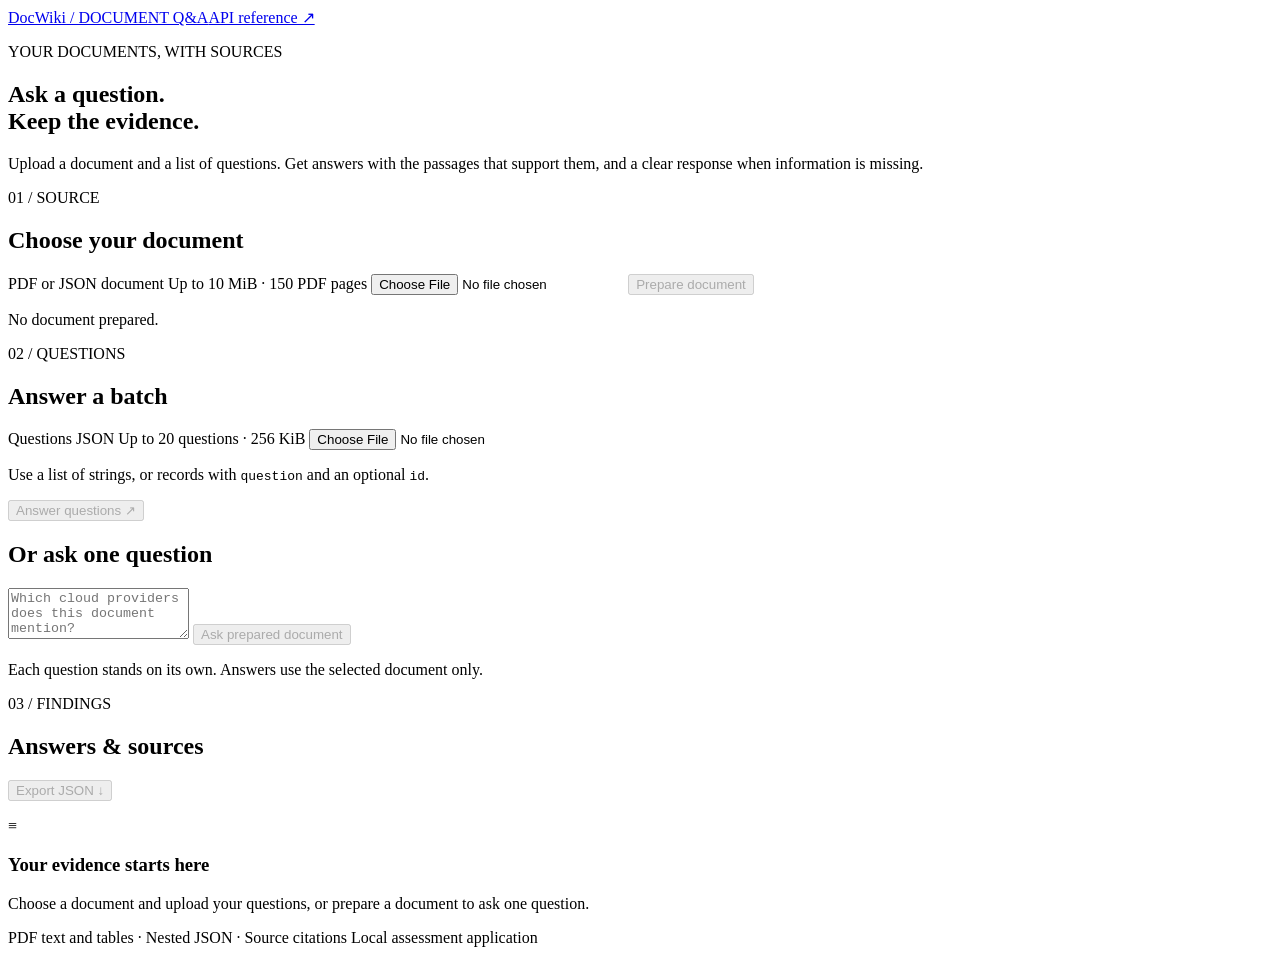
==== src/docwiki/static/index.html @ 2c014ba7 "feat: expose batch QA API with bounded execution and browser UI" ====
<!doctype html>
<html lang="en">
<head>
  <meta charset="utf-8">
  <meta name="viewport" content="width=device-width, initial-scale=1">
  <title>DocWiki · Answers from your documents</title>
  <link rel="stylesheet" href="/static/style.css">
  <script src="/static/app.js" defer></script>
</head>
<body>
  <main>
    <header><a class="brand" href="/">DocWiki<span> / DOCUMENT Q&amp;A</span></a><a href="/docs">API reference ↗</a></header>
    <section class="intro"><p class="eyebrow">YOUR DOCUMENTS, WITH SOURCES</p><h1>Ask a question.<br>Keep the evidence.</h1><p>Upload a document and a list of questions. Get answers with the passages that support them, and a clear response when information is missing.</p></section>
    <div class="workspace">
      <section class="panel inputs" aria-labelledby="source-title">
        <div class="section-label">01 / SOURCE</div><h2 id="source-title">Choose your document</h2>
        <label class="file-label" for="document">PDF or JSON document <span>Up to 10 MiB · 150 PDF pages</span></label>
        <input type="file" id="document" accept=".pdf,.json,application/pdf,application/json">
        <button id="upload" class="secondary" disabled>Prepare document</button>
        <p id="document-status" class="muted" role="status">No document prepared.</p>
        <div class="divider"></div>
        <div class="section-label">02 / QUESTIONS</div><h2>Answer a batch</h2>
        <label class="file-label" for="questions">Questions JSON <span>Up to 20 questions · 256 KiB</span></label>
        <input type="file" id="questions" accept=".json,application/json">
        <p class="hint">Use a list of strings, or records with <code>question</code> and an optional <code>id</code>.</p>
        <button id="batch" disabled>Answer questions <span aria-hidden="true">↗</span></button>
        <div class="divider"></div>
        <label for="question"><h2>Or ask one question</h2></label>
        <textarea id="question" rows="3" maxlength="2000" placeholder="Which cloud providers does this document mention?"></textarea>
        <button id="ask" class="secondary" disabled>Ask prepared document</button>
        <p class="hint">Each question stands on its own. Answers use the selected document only.</p>
      </section>
      <section class="panel output" aria-labelledby="results-title">
        <div class="output-heading"><div><div class="section-label">03 / FINDINGS</div><h2 id="results-title">Answers &amp; sources</h2></div><button id="export" class="text-button" disabled>Export JSON ↓</button></div>
        <p id="progress" role="status" aria-live="polite"></p>
        <p id="error" class="error" role="alert" hidden></p>
        <ul id="warnings" class="warnings" hidden></ul>
        <div id="results"><div class="empty"><span class="empty-symbol" aria-hidden="true">≡</span><h3>Your evidence starts here</h3><p>Choose a document and upload your questions, or prepare a document to ask one question.</p></div></div>
      </section>
    </div>
    <footer>PDF text and tables · Nested JSON · Source citations <span>Local assessment application</span></footer>
  </main>
</body>
</html>
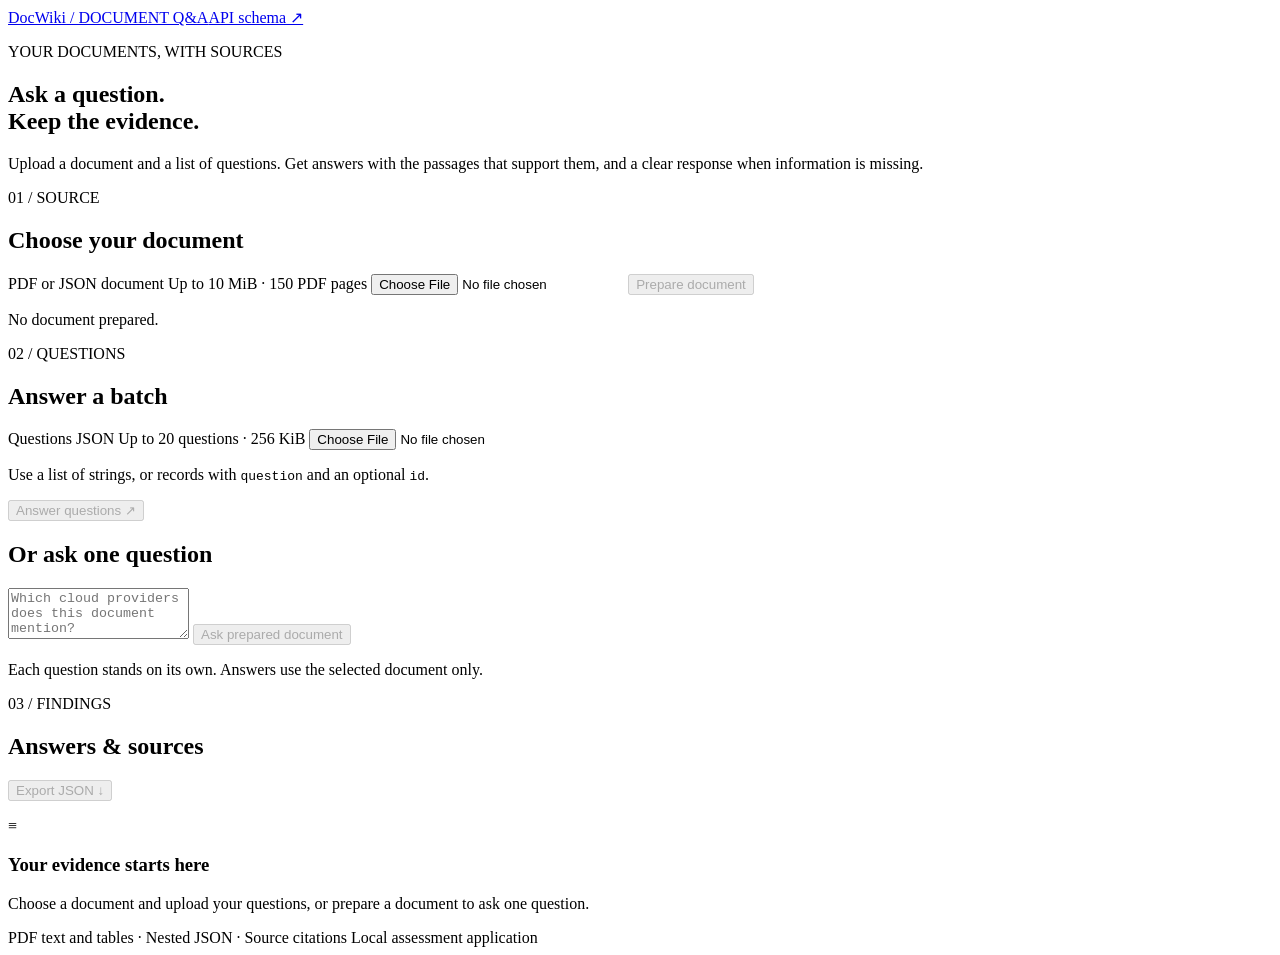
==== commit 3c0d038a: "feat: add source-reviewed evaluation and bounded optional vision" ====
--- a/src/docwiki/static/index.html
+++ b/src/docwiki/static/index.html
@@ -9,7 +9,7 @@
 </head>
 <body>
   <main>
-    <header><a class="brand" href="/">DocWiki<span> / DOCUMENT Q&amp;A</span></a><a href="/docs">API reference ↗</a></header>
+    <header><a class="brand" href="/">DocWiki<span> / DOCUMENT Q&amp;A</span></a><a href="/openapi.json">API schema ↗</a></header>
     <section class="intro"><p class="eyebrow">YOUR DOCUMENTS, WITH SOURCES</p><h1>Ask a question.<br>Keep the evidence.</h1><p>Upload a document and a list of questions. Get answers with the passages that support them, and a clear response when information is missing.</p></section>
     <div class="workspace">
       <section class="panel inputs" aria-labelledby="source-title">
@@ -25,7 +25,7 @@
         <p class="hint">Use a list of strings, or records with <code>question</code> and an optional <code>id</code>.</p>
         <button id="batch" disabled>Answer questions <span aria-hidden="true">↗</span></button>
         <div class="divider"></div>
-        <label for="question"><h2>Or ask one question</h2></label>
+        <h2><label for="question">Or ask one question</label></h2>
         <textarea id="question" rows="3" maxlength="2000" placeholder="Which cloud providers does this document mention?"></textarea>
         <button id="ask" class="secondary" disabled>Ask prepared document</button>
         <p class="hint">Each question stands on its own. Answers use the selected document only.</p>
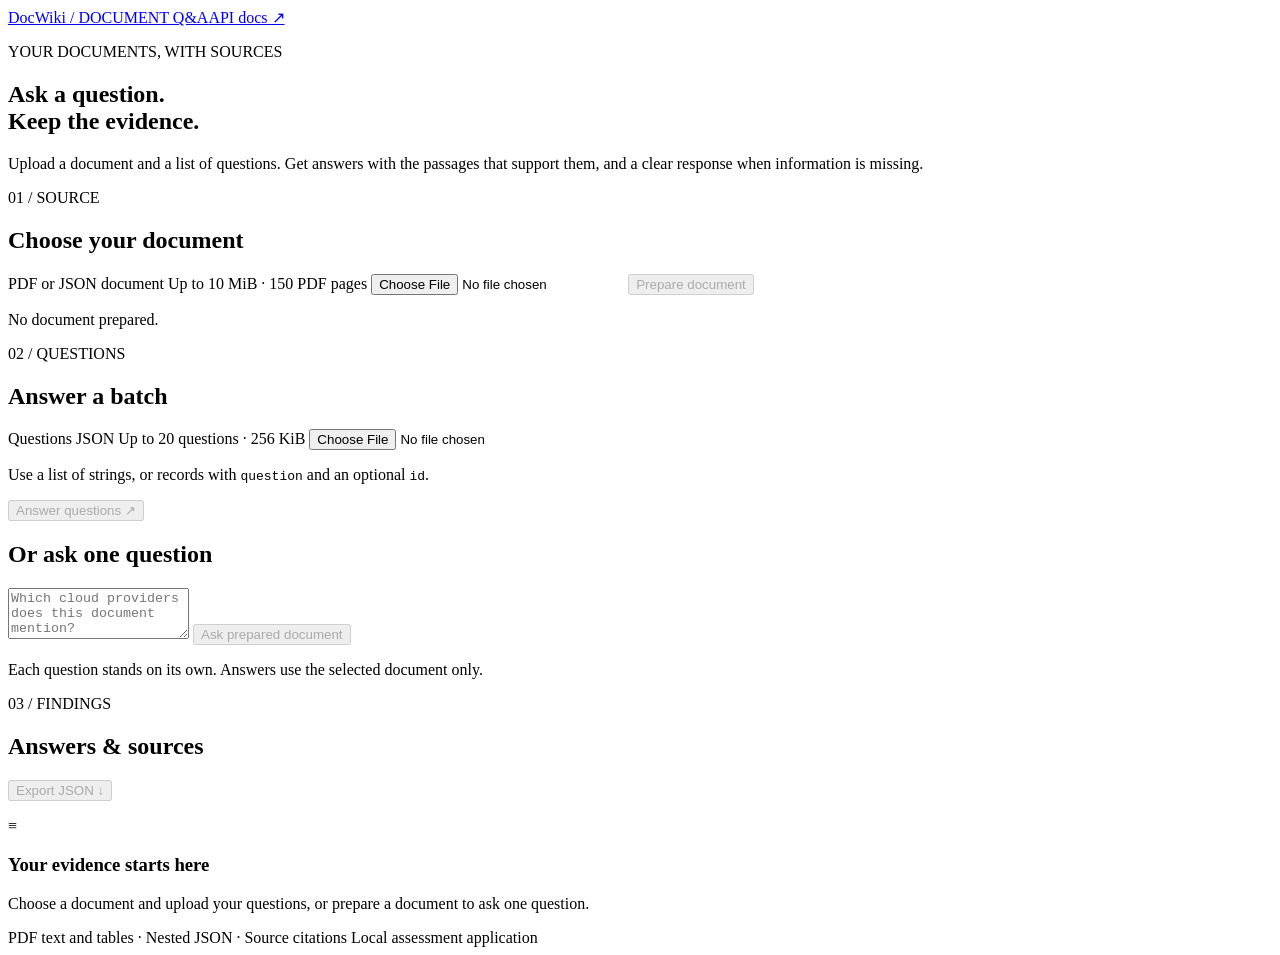
==== commit 32a6562f: "feat: expose interactive API documentation" ====
--- a/src/docwiki/static/index.html
+++ b/src/docwiki/static/index.html
@@ -9,7 +9,7 @@
 </head>
 <body>
   <main>
-    <header><a class="brand" href="/">DocWiki<span> / DOCUMENT Q&amp;A</span></a><a href="/openapi.json">API schema ↗</a></header>
+    <header><a class="brand" href="/">DocWiki<span> / DOCUMENT Q&amp;A</span></a><a href="/docs">API docs ↗</a></header>
     <section class="intro"><p class="eyebrow">YOUR DOCUMENTS, WITH SOURCES</p><h1>Ask a question.<br>Keep the evidence.</h1><p>Upload a document and a list of questions. Get answers with the passages that support them, and a clear response when information is missing.</p></section>
     <div class="workspace">
       <section class="panel inputs" aria-labelledby="source-title">
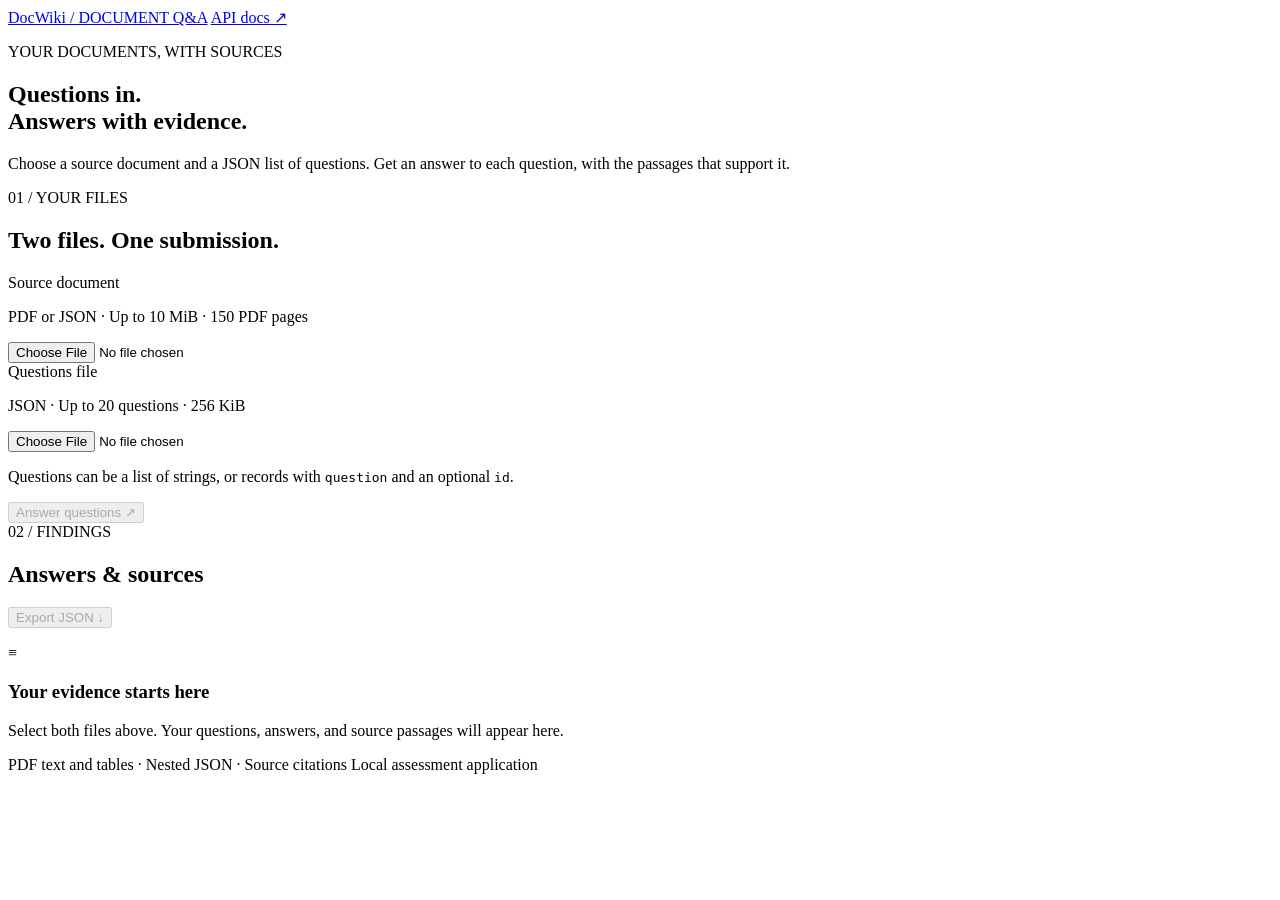
==== commit a5cef820: "feat: simplify Q&A to a single two-file workflow" ====
--- a/src/docwiki/static/index.html
+++ b/src/docwiki/static/index.html
@@ -4,40 +4,56 @@
   <meta charset="utf-8">
   <meta name="viewport" content="width=device-width, initial-scale=1">
   <title>DocWiki · Answers from your documents</title>
+  <link rel="icon" href="/static/favicon.svg" type="image/svg+xml">
   <link rel="stylesheet" href="/static/style.css">
   <script src="/static/app.js" defer></script>
 </head>
 <body>
   <main>
-    <header><a class="brand" href="/">DocWiki<span> / DOCUMENT Q&amp;A</span></a><a href="/docs">API docs ↗</a></header>
-    <section class="intro"><p class="eyebrow">YOUR DOCUMENTS, WITH SOURCES</p><h1>Ask a question.<br>Keep the evidence.</h1><p>Upload a document and a list of questions. Get answers with the passages that support them, and a clear response when information is missing.</p></section>
-    <div class="workspace">
-      <section class="panel inputs" aria-labelledby="source-title">
-        <div class="section-label">01 / SOURCE</div><h2 id="source-title">Choose your document</h2>
-        <label class="file-label" for="document">PDF or JSON document <span>Up to 10 MiB · 150 PDF pages</span></label>
-        <input type="file" id="document" accept=".pdf,.json,application/pdf,application/json">
-        <button id="upload" class="secondary" disabled>Prepare document</button>
-        <p id="document-status" class="muted" role="status">No document prepared.</p>
-        <div class="divider"></div>
-        <div class="section-label">02 / QUESTIONS</div><h2>Answer a batch</h2>
-        <label class="file-label" for="questions">Questions JSON <span>Up to 20 questions · 256 KiB</span></label>
-        <input type="file" id="questions" accept=".json,application/json">
-        <p class="hint">Use a list of strings, or records with <code>question</code> and an optional <code>id</code>.</p>
-        <button id="batch" disabled>Answer questions <span aria-hidden="true">↗</span></button>
-        <div class="divider"></div>
-        <h2><label for="question">Or ask one question</label></h2>
-        <textarea id="question" rows="3" maxlength="2000" placeholder="Which cloud providers does this document mention?"></textarea>
-        <button id="ask" class="secondary" disabled>Ask prepared document</button>
-        <p class="hint">Each question stands on its own. Answers use the selected document only.</p>
-      </section>
-      <section class="panel output" aria-labelledby="results-title">
-        <div class="output-heading"><div><div class="section-label">03 / FINDINGS</div><h2 id="results-title">Answers &amp; sources</h2></div><button id="export" class="text-button" disabled>Export JSON ↓</button></div>
-        <p id="progress" role="status" aria-live="polite"></p>
-        <p id="error" class="error" role="alert" hidden></p>
-        <ul id="warnings" class="warnings" hidden></ul>
-        <div id="results"><div class="empty"><span class="empty-symbol" aria-hidden="true">≡</span><h3>Your evidence starts here</h3><p>Choose a document and upload your questions, or prepare a document to ask one question.</p></div></div>
-      </section>
-    </div>
+    <header>
+      <a class="brand" href="/">DocWiki<span> / DOCUMENT Q&amp;A</span></a>
+      <a href="/docs">API docs ↗</a>
+    </header>
+    <section class="intro">
+      <p class="eyebrow">YOUR DOCUMENTS, WITH SOURCES</p>
+      <h1>Questions in.<br>Answers with evidence.</h1>
+      <p>Choose a source document and a JSON list of questions. Get an answer to each question, with the passages that support it.</p>
+    </section>
+    <section class="panel upload-panel" aria-labelledby="upload-title">
+      <div class="section-label">01 / YOUR FILES</div>
+      <h2 id="upload-title">Two files. One submission.</h2>
+      <form id="qa-form">
+        <div class="file-grid">
+          <div>
+            <label for="document">Source document</label>
+            <p class="hint" id="document-hint">PDF or JSON · Up to 10 MiB · 150 PDF pages</p>
+            <input type="file" id="document" name="document_file" accept=".pdf,.json,application/pdf,application/json" aria-describedby="document-hint" required>
+          </div>
+          <div>
+            <label for="questions">Questions file</label>
+            <p class="hint" id="questions-hint">JSON · Up to 20 questions · 256 KiB</p>
+            <input type="file" id="questions" name="questions_file" accept=".json,application/json" aria-describedby="questions-hint questions-format" required>
+          </div>
+        </div>
+        <div class="form-footer">
+          <p class="hint" id="questions-format">Questions can be a list of strings, or records with <code>question</code> and an optional <code>id</code>.</p>
+          <button id="batch" type="submit" disabled>Answer questions ↗</button>
+        </div>
+      </form>
+    </section>
+    <section class="panel output" aria-labelledby="results-title">
+      <div class="output-heading">
+        <div><div class="section-label">02 / FINDINGS</div><h2 id="results-title">Answers &amp; sources</h2></div>
+        <button id="export" class="text-button" type="button" disabled>Export JSON ↓</button>
+      </div>
+      <p id="progress" role="status" aria-live="polite"></p>
+      <p id="error" class="error" role="alert" hidden></p>
+      <ul id="warnings" class="warnings" hidden></ul>
+      <p id="result-summary" class="result-summary" hidden></p>
+      <div id="results">
+        <div class="empty"><span class="empty-symbol" aria-hidden="true">≡</span><h3>Your evidence starts here</h3><p>Select both files above. Your questions, answers, and source passages will appear here.</p></div>
+      </div>
+    </section>
     <footer>PDF text and tables · Nested JSON · Source citations <span>Local assessment application</span></footer>
   </main>
 </body>
